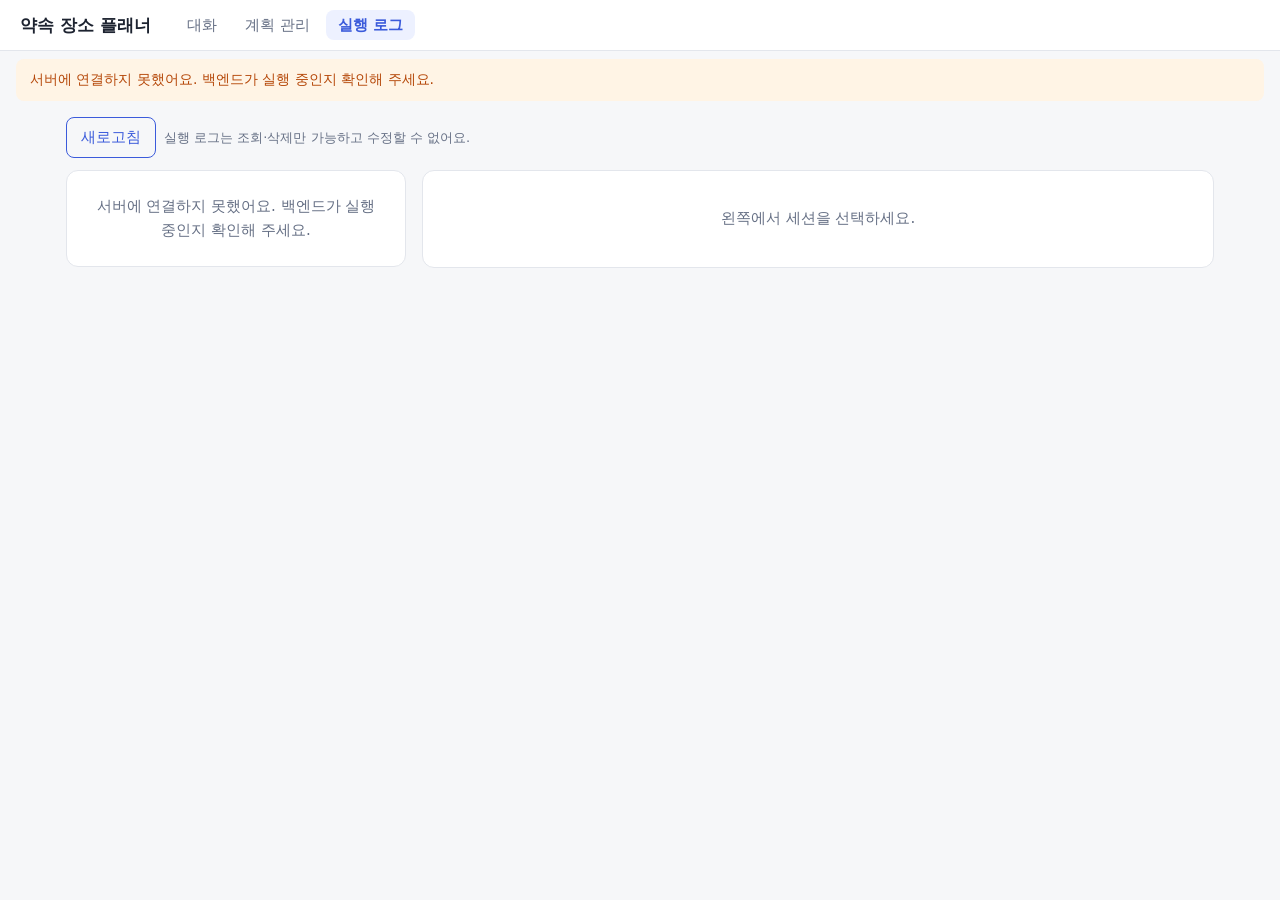
==== frontend/logs.html @ 836aabb6 "aipjt03" ====
<!doctype html>
<html lang="ko">
<head>
  <meta charset="utf-8">
  <meta name="viewport" content="width=device-width, initial-scale=1">
  <title>실행 로그 · 약속 장소 플래너</title>
  <link rel="stylesheet" href="style.css">
</head>
<body>
  <header class="top"><h1>약속 장소 플래너</h1><div id="nav"></div></header>
  <div id="banners"></div>
  <main>
    <div class="toolbar"><button class="ghost" id="reload">새로고침</button><span class="meta">실행 로그는 조회·삭제만 가능하고 수정할 수 없어요.</span></div>
    <div id="notice"></div>
    <div class="split">
      <section class="panel" id="sessions"></section>
      <section class="panel" style="padding:12px" id="detail"><div class="empty">왼쪽에서 세션을 선택하세요.</div></section>
    </div>
  </main>
  <script src="config.js"></script>
  <script src="common.js"></script>
  <script src="logs.js"></script>
</body>
</html>
---- frontend/style.css ----
:root {
  --bg: #f6f7f9; --card: #fff; --ink: #1d2330; --muted: #667085; --line: #e3e6ec;
  --brand: #3b5bdb; --brand-soft: #edf1ff; --warn: #b54708; --warn-bg: #fff4e5; --err: #b42318; --err-bg: #fef3f2;
  --ok: #067647; --replan: #7a3db8; --replan-bg: #f4ebff;
}
@media (prefers-color-scheme: dark) {
  :root { --bg: #12151c; --card: #1b1f2a; --ink: #e8eaf0; --muted: #98a2b3; --line: #2b3140; --brand: #7c93ff;
    --brand-soft: #232b4a; --warn-bg: #3a2a12; --warn: #fdb022; --err-bg: #3b1a17; --err: #f97066; --ok: #47cd89;
    --replan-bg: #2c1f42; --replan: #c8a2f5; }
}
* { box-sizing: border-box; }
body { margin: 0; font: 15px/1.55 "Pretendard", "Malgun Gothic", system-ui, sans-serif; background: var(--bg); color: var(--ink); }
header.top { display: flex; align-items: center; gap: 24px; padding: 12px 20px; background: var(--card); border-bottom: 1px solid var(--line); flex-wrap: wrap; }
header.top h1 { font-size: 17px; margin: 0; }
.nav a { color: var(--muted); text-decoration: none; padding: 6px 12px; border-radius: 8px; margin-right: 4px; }
.nav a.active { background: var(--brand-soft); color: var(--brand); font-weight: 600; }
main { max-width: 1180px; margin: 0 auto; padding: 16px; }
.banner { padding: 10px 14px; border-radius: 8px; margin: 8px 16px 0; font-size: 14px; }
.banner.warn { background: var(--warn-bg); color: var(--warn); }
.banner.info { background: var(--brand-soft); color: var(--brand); }
.banner.err { background: var(--err-bg); color: var(--err); }

.chat-layout { display: grid; grid-template-columns: minmax(0, 1fr) 340px; gap: 16px; align-items: start; }
@media (max-width: 900px) { .chat-layout { grid-template-columns: 1fr; } }
.panel { background: var(--card); border: 1px solid var(--line); border-radius: 12px; }
#messages { padding: 16px; min-height: 360px; max-height: 68vh; overflow-y: auto; display: flex; flex-direction: column; gap: 12px; }
.msg { max-width: 92%; padding: 10px 14px; border-radius: 12px; white-space: pre-wrap; word-break: break-word; }
.msg.user { align-self: flex-end; background: var(--brand); color: #fff; }
.msg.bot { align-self: flex-start; background: var(--bg); border: 1px solid var(--line); }
.msg.error { background: var(--err-bg); color: var(--err); border-color: transparent; }
.typing { color: var(--muted); font-style: italic; }
form.composer { display: flex; gap: 8px; padding: 12px; border-top: 1px solid var(--line); }
form.composer input { flex: 1; padding: 10px 12px; border: 1px solid var(--line); border-radius: 8px; background: var(--card); color: var(--ink); font: inherit; }
button, .btn { font: inherit; padding: 8px 14px; border-radius: 8px; border: 1px solid var(--brand); background: var(--brand); color: #fff; cursor: pointer; }
button.ghost { background: transparent; color: var(--brand); }
button.danger { background: transparent; border-color: var(--err); color: var(--err); }
button:disabled { opacity: .5; cursor: default; }
.choices { display: flex; gap: 8px; flex-wrap: wrap; margin-top: 8px; }

.result { display: flex; flex-direction: column; gap: 10px; margin-top: 10px; white-space: normal; }
.meta { color: var(--muted); font-size: 13px; margin: 0; }
.card { border: 1px solid var(--line); background: var(--card); border-radius: 10px; padding: 12px 14px; }
.card h3 { margin: 0 0 6px; font-size: 16px; }
.card .rank { color: var(--brand); margin-right: 6px; }
table.t { border-collapse: collapse; width: 100%; font-size: 14px; }
table.t th, table.t td { text-align: left; padding: 6px 8px; border-bottom: 1px solid var(--line); }
.chip { display: inline-block; padding: 1px 8px; border-radius: 999px; background: var(--brand-soft); color: var(--brand); font-size: 12px; margin-right: 4px; }
.spots h4 { margin: 8px 0 2px; font-size: 13px; color: var(--muted); }
.spots ul { margin: 0; padding-left: 18px; }
.notes { font-size: 13px; color: var(--muted); padding-left: 18px; margin: 0; }
.excluded { font-size: 13px; }
.savebox { display: flex; gap: 8px; align-items: center; flex-wrap: wrap; margin-top: 10px; }
.savebox select { padding: 6px; border-radius: 8px; border: 1px solid var(--line); background: var(--card); color: var(--ink); max-width: 100%; }
.save-msg { font-size: 13px; }
.save-msg.ok { color: var(--ok); } .save-msg.warn { color: var(--warn); }

.trace { position: sticky; top: 12px; padding: 12px; max-height: 80vh; overflow-y: auto; font-size: 13px; }
.trace h2 { margin: 0 0 8px; font-size: 14px; }
.step { border-left: 3px solid var(--brand); padding: 4px 0 4px 10px; margin: 8px 0; }
.step b { font-size: 13px; }
.step .ms { color: var(--muted); margin-left: 6px; }
.step .info { color: var(--muted); }
.replan { border-left: 3px solid var(--replan); background: var(--replan-bg); color: var(--replan); padding: 6px 10px; margin: 8px 0; border-radius: 0 8px 8px 0; font-weight: 600; }
.fail { color: var(--err); }
details summary { cursor: pointer; color: var(--muted); }

.toolbar { display: flex; gap: 8px; margin-bottom: 12px; align-items: center; }
.empty { color: var(--muted); padding: 24px; text-align: center; }
.plan-table { width: 100%; border-collapse: collapse; background: var(--card); border-radius: 12px; overflow: hidden; }
.plan-table th, .plan-table td { padding: 10px 12px; border-bottom: 1px solid var(--line); text-align: left; vertical-align: middle; font-size: 14px; }
.plan-table input { width: 100%; min-width: 90px; padding: 5px 6px; border: 1px solid var(--line); border-radius: 6px; background: var(--card); color: var(--ink); font: inherit; }
.scroll-x { overflow-x: auto; }
.split { display: grid; grid-template-columns: 340px minmax(0, 1fr); gap: 16px; align-items: start; }
@media (max-width: 800px) { .split { grid-template-columns: 1fr; } }
.list-item { padding: 10px 12px; border-bottom: 1px solid var(--line); cursor: pointer; }
.list-item.active { background: var(--brand-soft); }
.list-item small { color: var(--muted); display: block; }

.badge { display: inline-block; padding: 1px 9px; border-radius: 999px; font-size: 12px; font-weight: 600; }
.badge.ok { background: #e7f6ee; color: var(--ok); }
.badge.anomaly { background: var(--err-bg); color: var(--err); }
.badge.unknown { background: var(--warn-bg); color: var(--warn); }
.badge.none { background: var(--bg); color: var(--muted); }
.evalbox { border: 1px solid var(--line); border-radius: 10px; padding: 10px 12px; margin: 10px 0; font-size: 13px; background: var(--card); }
.evalcard { margin-bottom: 12px; }
.checks { margin: 6px 0; }
.checks .chip.warn { background: var(--err-bg); color: var(--err); }
.checks .chip.na { background: var(--warn-bg); color: var(--warn); }
.warnlist { margin: 4px 0; padding-left: 18px; color: var(--err); }
.diag { margin-top: 8px; padding-top: 8px; border-top: 1px dashed var(--line); }
.diag p { margin: 4px 0 0; }
@media (prefers-color-scheme: dark) { .badge.ok { background: #12301f; } }
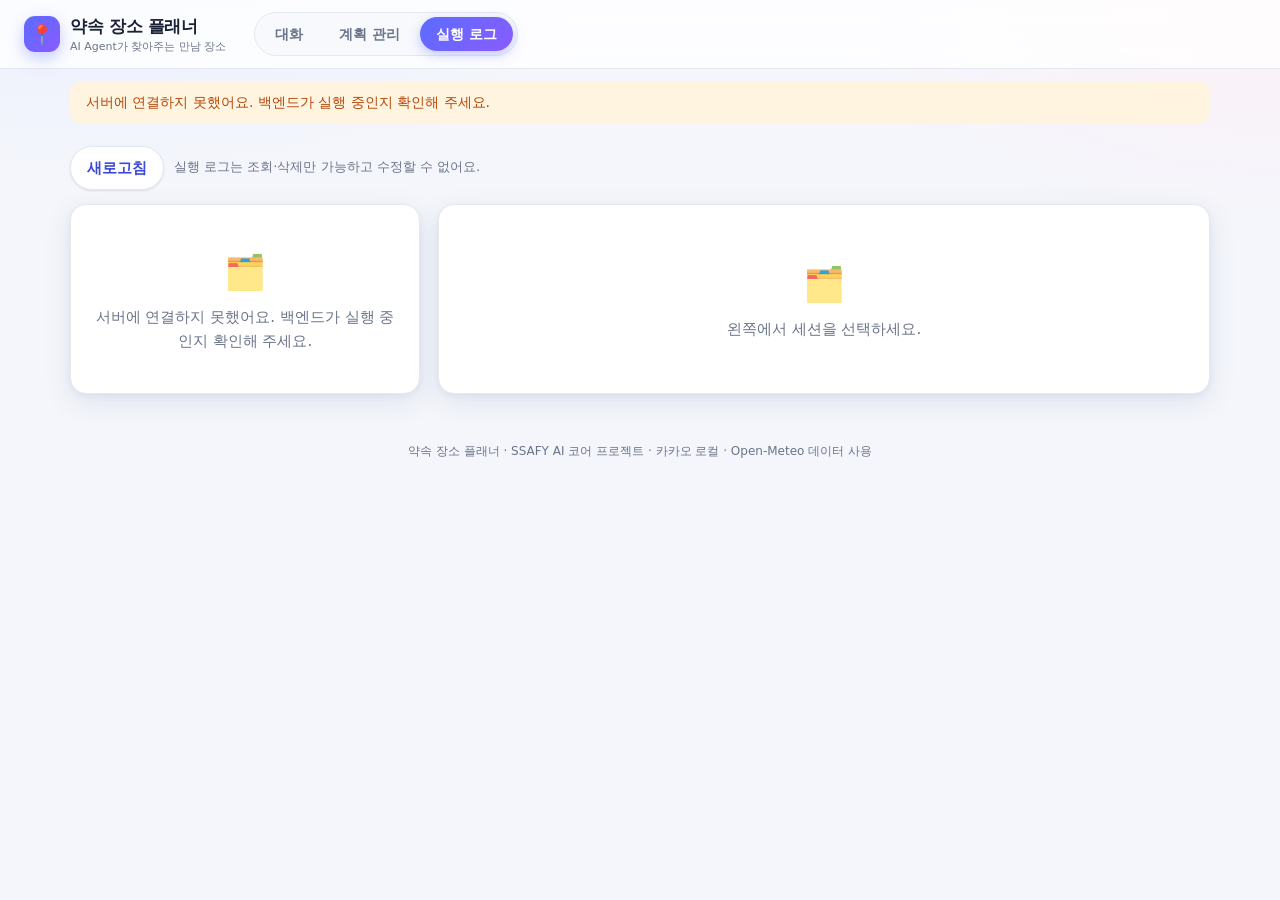
==== commit 84b14f1e: "프론트 디자인 개편, 응답 불릿 형식, 배포 설정(Netlify/Render) 추가 Co-Authored-By: Claude Sonnet 5.5 <noreply@anthropic." ====
--- a/frontend/logs.html
+++ b/frontend/logs.html
@@ -3,11 +3,13 @@
 <head>
   <meta charset="utf-8">
   <meta name="viewport" content="width=device-width, initial-scale=1">
+  <meta name="theme-color" content="#5b6cff">
+  <link rel="icon" href="data:image/svg+xml,%3Csvg xmlns=%27http://www.w3.org/2000/svg%27 viewBox=%270 0 100 100%27%3E%3Ctext y=%27.9em%27 font-size=%2790%27%3E📍%3C/text%3E%3C/svg%3E">
   <title>실행 로그 · 약속 장소 플래너</title>
   <link rel="stylesheet" href="style.css">
 </head>
 <body>
-  <header class="top"><h1>약속 장소 플래너</h1><div id="nav"></div></header>
+  <header class="top"><a class="brand" href="index.html"><span class="logo">📍</span><div><h1>약속 장소 플래너</h1><small>AI Agent가 찾아주는 만남 장소</small></div></a><div id="nav"></div></header>
   <div id="banners"></div>
   <main>
     <div class="toolbar"><button class="ghost" id="reload">새로고침</button><span class="meta">실행 로그는 조회·삭제만 가능하고 수정할 수 없어요.</span></div>
@@ -20,5 +22,6 @@
   <script src="config.js"></script>
   <script src="common.js"></script>
   <script src="logs.js"></script>
+  <footer class="foot">약속 장소 플래너 · SSAFY AI 코어 프로젝트 · 카카오 로컬 · Open-Meteo 데이터 사용</footer>
 </body>
 </html>
--- a/frontend/style.css
+++ b/frontend/style.css
@@ -1,92 +1,219 @@
+/* 약속 장소 플래너 — 디자인 시스템 (라이트/다크 자동) */
 :root {
-  --bg: #f6f7f9; --card: #fff; --ink: #1d2330; --muted: #667085; --line: #e3e6ec;
-  --brand: #3b5bdb; --brand-soft: #edf1ff; --warn: #b54708; --warn-bg: #fff4e5; --err: #b42318; --err-bg: #fef3f2;
-  --ok: #067647; --replan: #7a3db8; --replan-bg: #f4ebff;
+  --bg: #f4f6fb; --bg-grad-a: #e9eeff; --bg-grad-b: #fdf0f7;
+  --card: #ffffff; --card-2: #f8f9fd; --ink: #1b2236; --muted: #6b7489; --line: #e4e8f1;
+  --brand: #5b6cff; --brand-2: #8a5bff; --brand-ink: #3a49d8; --brand-soft: #eef0ff;
+  --accent: #ff7a9c;
+  --warn: #b54708; --warn-bg: #fff4e0; --err: #c0392b; --err-bg: #fdeeec;
+  --ok: #0f8a5b; --ok-bg: #e5f7ee; --replan: #7a3db8; --replan-bg: #f4ebff;
+  --shadow-sm: 0 1px 2px rgba(27, 34, 54, .06), 0 1px 3px rgba(27, 34, 54, .05);
+  --shadow: 0 8px 28px rgba(60, 72, 140, .10), 0 2px 6px rgba(27, 34, 54, .05);
+  --grad: linear-gradient(135deg, var(--brand) 0%, var(--brand-2) 100%);
+  --radius: 16px;
 }
 @media (prefers-color-scheme: dark) {
-  :root { --bg: #12151c; --card: #1b1f2a; --ink: #e8eaf0; --muted: #98a2b3; --line: #2b3140; --brand: #7c93ff;
-    --brand-soft: #232b4a; --warn-bg: #3a2a12; --warn: #fdb022; --err-bg: #3b1a17; --err: #f97066; --ok: #47cd89;
-    --replan-bg: #2c1f42; --replan: #c8a2f5; }
+  :root {
+    --bg: #0e111a; --bg-grad-a: #161b33; --bg-grad-b: #231528;
+    --card: #181c28; --card-2: #1e2331; --ink: #eceff7; --muted: #9aa3b8; --line: #2a3043;
+    --brand: #8896ff; --brand-2: #b08cff; --brand-ink: #aab4ff; --brand-soft: #222a4d;
+    --accent: #ff8fae;
+    --warn-bg: #3a2a12; --warn: #fdb022; --err-bg: #3b1a17; --err: #f97066;
+    --ok: #47cd89; --ok-bg: #12301f; --replan-bg: #2c1f42; --replan: #c8a2f5;
+    --shadow-sm: 0 1px 2px rgba(0, 0, 0, .4);
+    --shadow: 0 8px 28px rgba(0, 0, 0, .45);
+  }
 }
 * { box-sizing: border-box; }
-body { margin: 0; font: 15px/1.55 "Pretendard", "Malgun Gothic", system-ui, sans-serif; background: var(--bg); color: var(--ink); }
-header.top { display: flex; align-items: center; gap: 24px; padding: 12px 20px; background: var(--card); border-bottom: 1px solid var(--line); flex-wrap: wrap; }
-header.top h1 { font-size: 17px; margin: 0; }
-.nav a { color: var(--muted); text-decoration: none; padding: 6px 12px; border-radius: 8px; margin-right: 4px; }
-.nav a.active { background: var(--brand-soft); color: var(--brand); font-weight: 600; }
-main { max-width: 1180px; margin: 0 auto; padding: 16px; }
-.banner { padding: 10px 14px; border-radius: 8px; margin: 8px 16px 0; font-size: 14px; }
+html { scroll-behavior: smooth; }
+body {
+  margin: 0; min-height: 100vh; color: var(--ink);
+  font: 15px/1.6 "Pretendard", "Apple SD Gothic Neo", "Malgun Gothic", system-ui, sans-serif;
+  background:
+    radial-gradient(900px 420px at 8% -8%, var(--bg-grad-a), transparent 60%),
+    radial-gradient(800px 420px at 100% 0%, var(--bg-grad-b), transparent 55%),
+    var(--bg);
+  background-attachment: fixed;
+}
+::selection { background: var(--brand); color: #fff; }
+::-webkit-scrollbar { width: 10px; height: 10px; }
+::-webkit-scrollbar-thumb { background: var(--line); border-radius: 999px; border: 2px solid transparent; background-clip: padding-box; }
+::-webkit-scrollbar-thumb:hover { background: var(--muted); background-clip: padding-box; border: 2px solid transparent; }
+
+/* ---------- 헤더 ---------- */
+header.top {
+  position: sticky; top: 0; z-index: 20; display: flex; align-items: center; gap: 28px; flex-wrap: wrap;
+  padding: 12px 24px; background: color-mix(in srgb, var(--card) 80%, transparent);
+  backdrop-filter: saturate(1.4) blur(14px); -webkit-backdrop-filter: saturate(1.4) blur(14px);
+  border-bottom: 1px solid var(--line);
+}
+.brand { display: flex; align-items: center; gap: 10px; text-decoration: none; color: var(--ink); }
+.brand .logo {
+  width: 36px; height: 36px; border-radius: 11px; display: grid; place-items: center; font-size: 19px;
+  background: var(--grad); box-shadow: 0 6px 16px rgba(91, 108, 255, .35);
+}
+.brand h1 { font-size: 17px; margin: 0; letter-spacing: -.02em; font-weight: 800; }
+.brand small { display: block; font-size: 11px; color: var(--muted); font-weight: 500; letter-spacing: 0; margin-top: -2px; }
+.nav { display: flex; gap: 4px; padding: 4px; background: var(--card-2); border: 1px solid var(--line); border-radius: 999px; }
+.nav a {
+  color: var(--muted); text-decoration: none; padding: 6px 16px; border-radius: 999px; font-weight: 600; font-size: 14px;
+  transition: color .15s, background .15s, box-shadow .15s;
+}
+.nav a:hover { color: var(--ink); }
+.nav a.active { background: var(--grad); color: #fff; box-shadow: 0 4px 12px rgba(91, 108, 255, .35); }
+
+main { max-width: 1180px; margin: 0 auto; padding: 22px 20px 40px; animation: rise .45s ease both; }
+@keyframes rise { from { opacity: 0; transform: translateY(8px); } to { opacity: 1; transform: none; } }
+
+.banner { padding: 10px 16px; border-radius: 12px; margin: 12px 20px 0; font-size: 14px; max-width: 1140px; margin-inline: auto; }
 .banner.warn { background: var(--warn-bg); color: var(--warn); }
-.banner.info { background: var(--brand-soft); color: var(--brand); }
+.banner.info { background: var(--brand-soft); color: var(--brand-ink); }
 .banner.err { background: var(--err-bg); color: var(--err); }
-
-.chat-layout { display: grid; grid-template-columns: minmax(0, 1fr) 340px; gap: 16px; align-items: start; }
+#banners { padding: 0 20px; }
+
+/* ---------- 히어로 ---------- */
+.hero { text-align: center; padding: 8px 0 22px; }
+.hero h2 { margin: 0 0 6px; font-size: 30px; letter-spacing: -.03em; font-weight: 800; }
+.hero h2 span { background: var(--grad); -webkit-background-clip: text; background-clip: text; color: transparent; }
+.hero p { margin: 0; color: var(--muted); }
+.steps { display: flex; justify-content: center; gap: 8px; flex-wrap: wrap; margin-top: 16px; }
+.steps .pill {
+  display: inline-flex; align-items: center; gap: 6px; padding: 6px 12px; border-radius: 999px; font-size: 13px; font-weight: 600;
+  background: var(--card); border: 1px solid var(--line); box-shadow: var(--shadow-sm); color: var(--muted);
+}
+.steps .pill i { font-style: normal; }
+
+/* ---------- 대화 ---------- */
+.chat-layout { display: grid; grid-template-columns: minmax(0, 1fr) 350px; gap: 18px; align-items: start; }
 @media (max-width: 900px) { .chat-layout { grid-template-columns: 1fr; } }
-.panel { background: var(--card); border: 1px solid var(--line); border-radius: 12px; }
-#messages { padding: 16px; min-height: 360px; max-height: 68vh; overflow-y: auto; display: flex; flex-direction: column; gap: 12px; }
-.msg { max-width: 92%; padding: 10px 14px; border-radius: 12px; white-space: pre-wrap; word-break: break-word; }
-.msg.user { align-self: flex-end; background: var(--brand); color: #fff; }
-.msg.bot { align-self: flex-start; background: var(--bg); border: 1px solid var(--line); }
+.panel { background: var(--card); border: 1px solid var(--line); border-radius: var(--radius); box-shadow: var(--shadow); }
+#messages { padding: 20px; min-height: 380px; max-height: 66vh; overflow-y: auto; display: flex; flex-direction: column; gap: 14px; }
+.msg {
+  position: relative; max-width: 90%; padding: 11px 15px; border-radius: 18px; white-space: pre-wrap; word-break: break-word;
+  animation: pop .25s ease both;
+}
+@keyframes pop { from { opacity: 0; transform: translateY(6px) scale(.98); } to { opacity: 1; transform: none; } }
+.msg.user { align-self: flex-end; background: var(--grad); color: #fff; border-bottom-right-radius: 5px; box-shadow: 0 6px 16px rgba(91, 108, 255, .28); }
+.msg.bot { align-self: flex-start; background: var(--card-2); border: 1px solid var(--line); border-bottom-left-radius: 5px; padding-left: 48px; }
+.msg.bot::before {
+  content: "🧭"; position: absolute; left: 10px; top: 9px; width: 28px; height: 28px; border-radius: 9px; display: grid; place-items: center;
+  font-size: 15px; background: var(--brand-soft);
+}
 .msg.error { background: var(--err-bg); color: var(--err); border-color: transparent; }
-.typing { color: var(--muted); font-style: italic; }
-form.composer { display: flex; gap: 8px; padding: 12px; border-top: 1px solid var(--line); }
-form.composer input { flex: 1; padding: 10px 12px; border: 1px solid var(--line); border-radius: 8px; background: var(--card); color: var(--ink); font: inherit; }
-button, .btn { font: inherit; padding: 8px 14px; border-radius: 8px; border: 1px solid var(--brand); background: var(--brand); color: #fff; cursor: pointer; }
-button.ghost { background: transparent; color: var(--brand); }
-button.danger { background: transparent; border-color: var(--err); color: var(--err); }
+.msg.typing { color: var(--muted); }
+.msg.typing::after { content: ""; display: inline-block; width: 24px; height: 6px; margin-left: 8px; vertical-align: middle;
+  background: radial-gradient(circle, var(--brand) 2.5px, transparent 3px) 0 0 / 8px 6px repeat-x; animation: dots 1s steps(4) infinite; }
+@keyframes dots { from { clip-path: inset(0 100% 0 0); } to { clip-path: inset(0 0 0 0); } }
+
+.examples { display: flex; gap: 8px; flex-wrap: wrap; padding: 0 20px 12px; }
+.examples button {
+  background: var(--card-2); color: var(--ink); border: 1px dashed var(--line); font-size: 13px; padding: 6px 12px; border-radius: 999px; box-shadow: none;
+}
+.examples button:hover { border-color: var(--brand); color: var(--brand-ink); background: var(--brand-soft); }
+
+form.composer { display: flex; gap: 10px; padding: 14px; border-top: 1px solid var(--line); background: var(--card-2); border-radius: 0 0 var(--radius) var(--radius); }
+form.composer input {
+  flex: 1; padding: 12px 16px; border: 1px solid var(--line); border-radius: 999px; background: var(--card); color: var(--ink); font: inherit;
+  transition: border-color .15s, box-shadow .15s;
+}
+form.composer input:focus { outline: none; border-color: var(--brand); box-shadow: 0 0 0 4px color-mix(in srgb, var(--brand) 20%, transparent); }
+
+button, .btn {
+  font: inherit; font-weight: 600; padding: 9px 16px; border-radius: 999px; border: 1px solid transparent; background: var(--grad); color: #fff; cursor: pointer;
+  box-shadow: 0 4px 12px rgba(91, 108, 255, .3); transition: transform .12s, box-shadow .15s, background .15s, opacity .15s;
+}
+button:hover:not(:disabled) { transform: translateY(-1px); box-shadow: 0 8px 18px rgba(91, 108, 255, .38); }
+button:active:not(:disabled) { transform: translateY(0); }
+button.ghost { background: var(--card); color: var(--brand-ink); border-color: var(--line); box-shadow: var(--shadow-sm); }
+button.ghost:hover:not(:disabled) { border-color: var(--brand); background: var(--brand-soft); box-shadow: var(--shadow-sm); }
+button.danger { background: var(--card); border-color: color-mix(in srgb, var(--err) 45%, var(--line)); color: var(--err); box-shadow: none; }
+button.danger:hover:not(:disabled) { background: var(--err-bg); box-shadow: none; }
 button:disabled { opacity: .5; cursor: default; }
-.choices { display: flex; gap: 8px; flex-wrap: wrap; margin-top: 8px; }
-
-.result { display: flex; flex-direction: column; gap: 10px; margin-top: 10px; white-space: normal; }
+button:focus-visible, a:focus-visible, input:focus-visible, select:focus-visible { outline: 3px solid color-mix(in srgb, var(--brand) 45%, transparent); outline-offset: 2px; }
+.choices { display: flex; gap: 8px; flex-wrap: wrap; margin-top: 10px; }
+
+/* ---------- 결과 카드 ---------- */
+.result { display: flex; flex-direction: column; gap: 12px; margin-top: 12px; white-space: normal; }
 .meta { color: var(--muted); font-size: 13px; margin: 0; }
-.card { border: 1px solid var(--line); background: var(--card); border-radius: 10px; padding: 12px 14px; }
-.card h3 { margin: 0 0 6px; font-size: 16px; }
-.card .rank { color: var(--brand); margin-right: 6px; }
-table.t { border-collapse: collapse; width: 100%; font-size: 14px; }
-table.t th, table.t td { text-align: left; padding: 6px 8px; border-bottom: 1px solid var(--line); }
-.chip { display: inline-block; padding: 1px 8px; border-radius: 999px; background: var(--brand-soft); color: var(--brand); font-size: 12px; margin-right: 4px; }
-.spots h4 { margin: 8px 0 2px; font-size: 13px; color: var(--muted); }
+.card {
+  border: 1px solid var(--line); background: var(--card); border-radius: 14px; padding: 14px 16px; box-shadow: var(--shadow-sm);
+  transition: transform .15s, box-shadow .15s;
+}
+.card:hover { transform: translateY(-2px); box-shadow: var(--shadow); }
+.card:first-of-type { border-color: color-mix(in srgb, var(--brand) 40%, var(--line)); }
+.card h3 { margin: 0 0 8px; font-size: 18px; letter-spacing: -.02em; display: flex; align-items: center; gap: 8px; }
+.card .rank {
+  display: inline-grid; place-items: center; min-width: 28px; height: 28px; padding: 0 6px; border-radius: 9px; background: var(--grad); color: #fff; font-size: 14px;
+}
+table.t { border-collapse: collapse; width: 100%; font-size: 14px; margin-top: 10px; }
+table.t th { color: var(--muted); font-weight: 600; font-size: 12px; text-transform: none; }
+table.t th, table.t td { text-align: left; padding: 7px 8px; border-bottom: 1px solid var(--line); }
+table.t tr:last-child td { border-bottom: 0; }
+.chip { display: inline-block; padding: 2px 10px; border-radius: 999px; background: var(--brand-soft); color: var(--brand-ink); font-size: 12px; font-weight: 600; margin: 0 4px 4px 0; }
+.spots h4 { margin: 12px 0 4px; font-size: 13px; color: var(--muted); font-weight: 700; }
 .spots ul { margin: 0; padding-left: 18px; }
+.spots a { color: var(--brand-ink); text-decoration: none; font-weight: 500; }
+.spots a:hover { text-decoration: underline; }
 .notes { font-size: 13px; color: var(--muted); padding-left: 18px; margin: 0; }
 .excluded { font-size: 13px; }
-.savebox { display: flex; gap: 8px; align-items: center; flex-wrap: wrap; margin-top: 10px; }
-.savebox select { padding: 6px; border-radius: 8px; border: 1px solid var(--line); background: var(--card); color: var(--ink); max-width: 100%; }
+.savebox { display: flex; gap: 8px; align-items: center; flex-wrap: wrap; margin-top: 12px; padding-top: 12px; border-top: 1px dashed var(--line); }
+.savebox select, .plan-table select { padding: 8px 12px; border-radius: 999px; border: 1px solid var(--line); background: var(--card); color: var(--ink); max-width: 100%; font: inherit; }
 .save-msg { font-size: 13px; }
 .save-msg.ok { color: var(--ok); } .save-msg.warn { color: var(--warn); }
 
-.trace { position: sticky; top: 12px; padding: 12px; max-height: 80vh; overflow-y: auto; font-size: 13px; }
-.trace h2 { margin: 0 0 8px; font-size: 14px; }
-.step { border-left: 3px solid var(--brand); padding: 4px 0 4px 10px; margin: 8px 0; }
+/* ---------- 실행 과정 ---------- */
+.trace { position: sticky; top: 76px; padding: 16px; max-height: 80vh; overflow-y: auto; font-size: 13px; }
+.trace h2 { margin: 0 0 10px; font-size: 15px; display: flex; align-items: center; gap: 8px; }
+.trace h2::before { content: "⚙️"; }
+.step { position: relative; border-left: 2px solid color-mix(in srgb, var(--brand) 40%, var(--line)); padding: 2px 0 6px 16px; margin: 4px 0 4px 6px; }
+.step::before { content: ""; position: absolute; left: -7px; top: 5px; width: 12px; height: 12px; border-radius: 50%; background: var(--grad); box-shadow: 0 0 0 3px var(--card); }
 .step b { font-size: 13px; }
-.step .ms { color: var(--muted); margin-left: 6px; }
+.step .ms { color: var(--muted); margin-left: 6px; font-variant-numeric: tabular-nums; }
 .step .info { color: var(--muted); }
-.replan { border-left: 3px solid var(--replan); background: var(--replan-bg); color: var(--replan); padding: 6px 10px; margin: 8px 0; border-radius: 0 8px 8px 0; font-weight: 600; }
+.replan { border-left: 3px solid var(--replan); background: var(--replan-bg); color: var(--replan); padding: 8px 12px; margin: 10px 0; border-radius: 0 12px 12px 0; font-weight: 700; }
 .fail { color: var(--err); }
 details summary { cursor: pointer; color: var(--muted); }
 
-.toolbar { display: flex; gap: 8px; margin-bottom: 12px; align-items: center; }
-.empty { color: var(--muted); padding: 24px; text-align: center; }
-.plan-table { width: 100%; border-collapse: collapse; background: var(--card); border-radius: 12px; overflow: hidden; }
-.plan-table th, .plan-table td { padding: 10px 12px; border-bottom: 1px solid var(--line); text-align: left; vertical-align: middle; font-size: 14px; }
-.plan-table input { width: 100%; min-width: 90px; padding: 5px 6px; border: 1px solid var(--line); border-radius: 6px; background: var(--card); color: var(--ink); font: inherit; }
-.scroll-x { overflow-x: auto; }
-.split { display: grid; grid-template-columns: 340px minmax(0, 1fr); gap: 16px; align-items: start; }
+/* ---------- 목록·표 ---------- */
+.toolbar { display: flex; gap: 10px; margin-bottom: 14px; align-items: center; flex-wrap: wrap; }
+.empty { color: var(--muted); padding: 40px 24px; text-align: center; }
+.empty::before { content: "🗂️"; display: block; font-size: 34px; margin-bottom: 6px; opacity: .8; }
+.plan-table { width: 100%; border-collapse: separate; border-spacing: 0; background: var(--card); border: 1px solid var(--line); border-radius: var(--radius); overflow: hidden; box-shadow: var(--shadow); }
+.plan-table th { background: var(--card-2); color: var(--muted); font-size: 12px; font-weight: 700; }
+.plan-table th, .plan-table td { padding: 12px 14px; border-bottom: 1px solid var(--line); text-align: left; vertical-align: middle; font-size: 14px; }
+.plan-table tr:last-child td { border-bottom: 0; }
+.plan-table tbody tr { transition: background .12s; }
+.plan-table tbody tr:hover { background: var(--card-2); }
+.plan-table input { width: 100%; min-width: 90px; padding: 7px 10px; border: 1px solid var(--line); border-radius: 10px; background: var(--card); color: var(--ink); font: inherit; }
+.scroll-x { overflow-x: auto; border-radius: var(--radius); }
+.split { display: grid; grid-template-columns: 350px minmax(0, 1fr); gap: 18px; align-items: start; }
 @media (max-width: 800px) { .split { grid-template-columns: 1fr; } }
-.list-item { padding: 10px 12px; border-bottom: 1px solid var(--line); cursor: pointer; }
-.list-item.active { background: var(--brand-soft); }
+.list-item { padding: 12px 16px; border-bottom: 1px solid var(--line); cursor: pointer; transition: background .12s; border-left: 3px solid transparent; }
+.list-item:hover { background: var(--card-2); }
+.list-item.active { background: var(--brand-soft); border-left-color: var(--brand); }
 .list-item small { color: var(--muted); display: block; }
 
-.badge { display: inline-block; padding: 1px 9px; border-radius: 999px; font-size: 12px; font-weight: 600; }
-.badge.ok { background: #e7f6ee; color: var(--ok); }
+.badge { display: inline-block; padding: 2px 10px; border-radius: 999px; font-size: 12px; font-weight: 700; }
+.badge.ok { background: var(--ok-bg); color: var(--ok); }
 .badge.anomaly { background: var(--err-bg); color: var(--err); }
 .badge.unknown { background: var(--warn-bg); color: var(--warn); }
-.badge.none { background: var(--bg); color: var(--muted); }
-.evalbox { border: 1px solid var(--line); border-radius: 10px; padding: 10px 12px; margin: 10px 0; font-size: 13px; background: var(--card); }
+.badge.none { background: var(--card-2); color: var(--muted); }
+.evalbox { border: 1px solid var(--line); border-radius: 14px; padding: 12px 14px; margin: 12px 0; font-size: 13px; background: var(--card-2); }
 .evalcard { margin-bottom: 12px; }
-.checks { margin: 6px 0; }
+.checks { margin: 8px 0; }
 .checks .chip.warn { background: var(--err-bg); color: var(--err); }
 .checks .chip.na { background: var(--warn-bg); color: var(--warn); }
+.checks .chip.ok { background: var(--ok-bg); color: var(--ok); }
 .warnlist { margin: 4px 0; padding-left: 18px; color: var(--err); }
-.diag { margin-top: 8px; padding-top: 8px; border-top: 1px dashed var(--line); }
+.diag { margin-top: 10px; padding-top: 10px; border-top: 1px dashed var(--line); }
 .diag p { margin: 4px 0 0; }
-@media (prefers-color-scheme: dark) { .badge.ok { background: #12301f; } }
+
+footer.foot { text-align: center; color: var(--muted); font-size: 12px; padding: 8px 20px 28px; }
+
+@media (max-width: 640px) {
+  header.top { padding: 10px 14px; gap: 12px; }
+  .hero h2 { font-size: 24px; }
+  main { padding: 16px 12px 32px; }
+  #messages { padding: 14px; }
+  .msg { max-width: 96%; }
+}
+@media (prefers-reduced-motion: reduce) { * { animation: none !important; transition: none !important; } }
